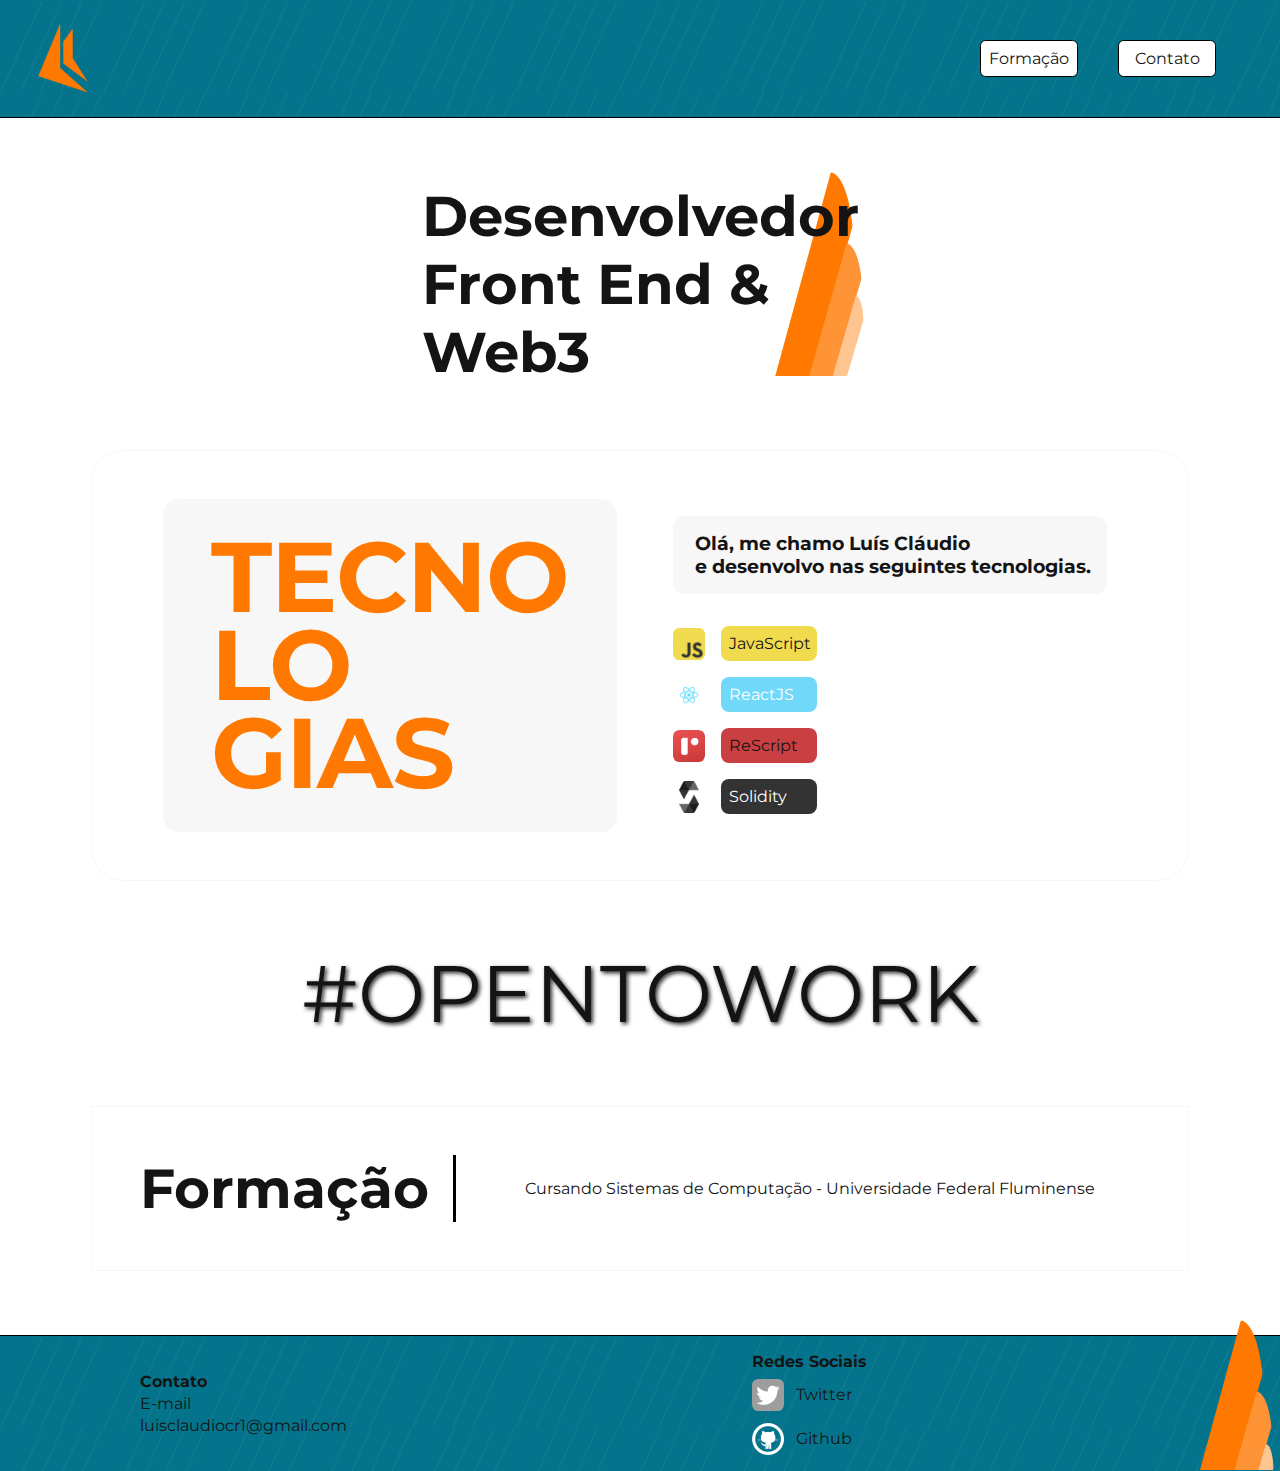
==== index.html @ eac50592 "commit inicial" ====
<!DOCTYPE html>
<html lang="pt-br">

<head>
  <meta charset="UTF-8">
  <meta http-equiv="X-UA-Compatible" content="IE=edge">
  <meta name="viewport" content="width=device-width, initial-scale=1.0">
  <link href="https://fonts.googleapis.com/css2?family=Montserrat:wght@400;700&display=swap" rel="stylesheet">
  <link rel="stylesheet" href="./style.css">
  <title>Portfólio</title>
</head>

<body>
  <header class="header">
    <img class="logo" src="img/logo.svg" alt="logo">
    <nav>
      <ul class="menu">
        <li><a href="#formacao">Formação</a></li>
        <li><a href="#contato">Contato</a></li>
      </ul>
    </nav>
  </header>
  <main>
    <div>
      <h1 class="title">Desenvolvedor <br>Front End &<br> Web3</h1>
    </div>
    <section class="main">
      <h2 class="tecnologies">Tecno<br>lo<br>gias</h2>
      <div class="container-tecnologies">
        <p class="tecnologies-title">Olá, me chamo Luís Cláudio<br> e desenvolvo nas seguintes tecnologias.</p>
        <ul class="tecnologies-list">
          <img src="img/js-icon.png" alt="">
          <li>JavaScript</li>
          <img src="img/react-icon.png" alt="">
          <li>ReactJS</li>
          <img src="img/rescript-icon.png" alt="">
          <li>ReScript</li>
          <img src="img/solidity-icon.png" alt="">
          <li>Solidity</li>
        </ul>
      </div>
    </section>
    <span class="open">#opentowork</span>
    <section>
      <div class="formation">
        <h3 class="formation-title" id="formacao">Formação</h3>
        <p class="formation-course">Cursando Sistemas de Computação - Universidade Federal Fluminense</p>
      </div>
    </section>
  </main>
  <footer class="footer" id="contato">
    <div class="footer-container">
      <div class="footer-contato">
        <h4 class="contato">Contato</h4>
        <span>E-mail</span>
        <span>luisclaudiocr1@gmail.com</span>
      </div>
      <div class="footer-redes">
        <h4 class="redes">Redes Sociais</h4>
        <div class="redes-list">
          <img src="img/twitter-icon.png" alt="">
          <a href="https://twitter.com/seaasnn" target="_blank">Twitter</a>
          <img src="img/github-icon.png" alt="">
          <a href="">Github</a>
        </div>
      </div>
    </div>
  </footer>
</body>

</html>
---- style.css ----
@import "./global.css";
@import "./header.css";
@import "./main.css";
@import "./second.css";
@import "./footer.css";
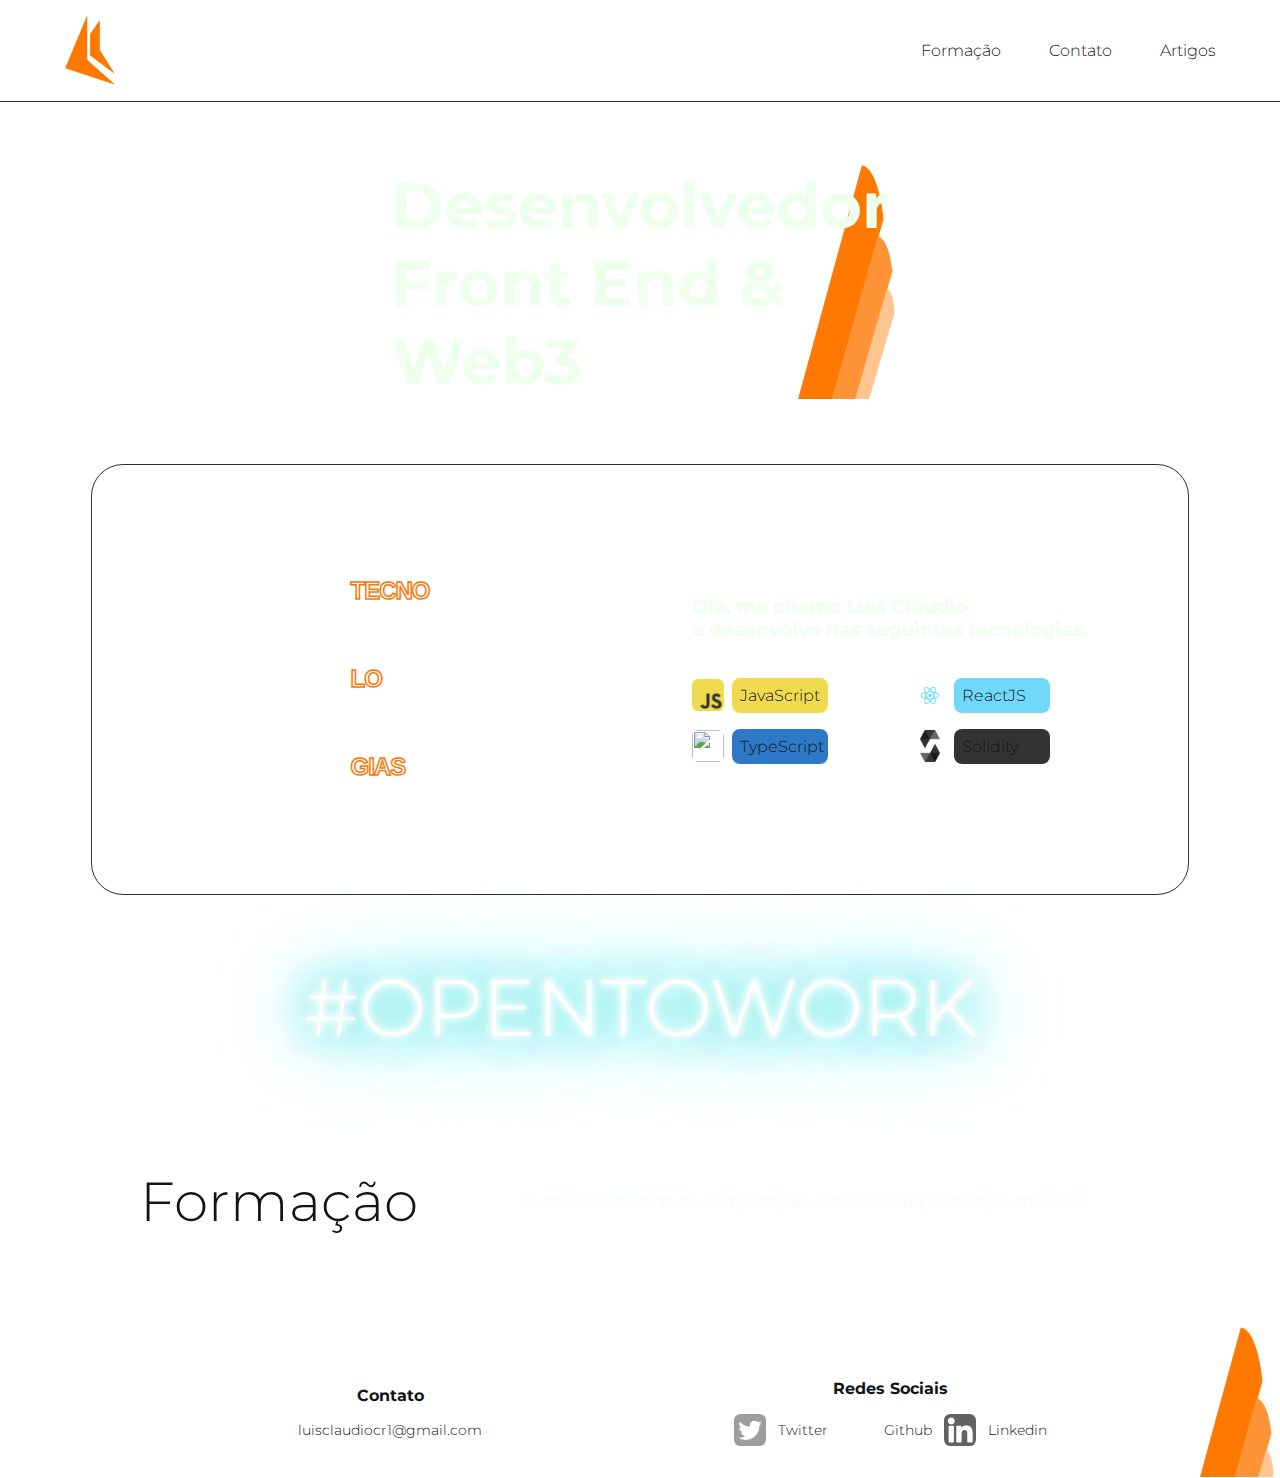
==== commit eb0929a4: "First commit" ====
--- a/index.html
+++ b/index.html
@@ -5,42 +5,59 @@
   <meta charset="UTF-8">
   <meta http-equiv="X-UA-Compatible" content="IE=edge">
   <meta name="viewport" content="width=device-width, initial-scale=1.0">
-  <link href="https://fonts.googleapis.com/css2?family=Montserrat:wght@400;700&display=swap" rel="stylesheet">
+  <link rel="preconnect" href="https://fonts.googleapis.com">
+  <link rel="preconnect" href="https://fonts.gstatic.com" crossorigin>
+  <link href="https://fonts.googleapis.com/css2?family=Montserrat:wght@300;400;700&display=swap" rel="stylesheet">
+  <link rel="shortcut icon" href="img/logo.svg" type="image/x-icon">
   <link rel="stylesheet" href="./style.css">
   <title>Portfólio</title>
 </head>
 
 <body>
-  <header class="header">
-    <img class="logo" src="img/logo.svg" alt="logo">
+  <header class="header grid">
+    <svg class="logo color-1" width="51" height="69" viewBox="0 0 51 69" fill="none" xmlns="http://www.w3.org/2000/svg">
+      <path d="M1.5 52L23 0.5V44L50 68L1.5 52Z" fill="#FF7800" />
+      <path d="M26.5 18L35.5 5V34L50 57L26.5 39.5V18Z" fill="#FF7800" />
+      <path d="M1.5 52L23 0.5V44L50 68L1.5 52Z" stroke="#FF7800" stroke-opacity="0.4" />
+      <path d="M26.5 18L35.5 5V34L50 57L26.5 39.5V18Z" stroke="#FF7800" stroke-opacity="0.4" />
+    </svg>
     <nav>
-      <ul class="menu">
+      <ul class="menu flex">
         <li><a href="#formacao">Formação</a></li>
         <li><a href="#contato">Contato</a></li>
+        <li><a href="artigos.html">Artigos</a></li>
       </ul>
     </nav>
   </header>
   <main>
     <div>
-      <h1 class="title">Desenvolvedor <br>Front End &<br> Web3</h1>
+      <h1 class="title color-3 grid">Desenvolvedor <br>Front End &<br> Web3</h1>
     </div>
-    <section class="main">
+    <section class="main grid width">
       <h2 class="tecnologies">Tecno<br>lo<br>gias</h2>
-      <div class="container-tecnologies">
-        <p class="tecnologies-title">Olá, me chamo Luís Cláudio<br> e desenvolvo nas seguintes tecnologias.</p>
-        <ul class="tecnologies-list">
-          <img src="img/js-icon.png" alt="">
-          <li>JavaScript</li>
-          <img src="img/react-icon.png" alt="">
-          <li>ReactJS</li>
-          <img src="img/rescript-icon.png" alt="">
-          <li>ReScript</li>
-          <img src="img/solidity-icon.png" alt="">
-          <li>Solidity</li>
-        </ul>
+      <div class="container-tecnologies grid">
+        <p class="tecnologies-p1 color-3 font-s1-mob">Olá, me chamo Luís Cláudio<br> e desenvolvo nas seguintes tecnologias.</p>
+        <div class="tecnologies-list grid">
+          <div>
+            <img src="img/js-icon.png" alt="" width="32px">
+            <span>JavaScript</span>
+          </div>
+          <div>
+            <img src="img/react-icon.png" alt="" width="32px">
+            <span>ReactJS</span>
+          </div>
+          <div>
+            <img src="img/typescript-icon.svg" alt="" width="32px">
+            <span>TypeScript</span>
+          </div>
+          <div>
+            <img src="img/solidity-icon.png" alt="" width="32px">
+            <span>Solidity</span>
+          </div>
+        </div>
       </div>
     </section>
-    <span class="open">#opentowork</span>
+    <span class="open width">#opentowork</span>
     <section>
       <div class="formation">
         <h3 class="formation-title" id="formacao">Formação</h3>
@@ -52,16 +69,17 @@
     <div class="footer-container">
       <div class="footer-contato">
         <h4 class="contato">Contato</h4>
-        <span>E-mail</span>
         <span>luisclaudiocr1@gmail.com</span>
       </div>
       <div class="footer-redes">
         <h4 class="redes">Redes Sociais</h4>
         <div class="redes-list">
-          <img src="img/twitter-icon.png" alt="">
+          <img src="img/twitter-icon.png" alt="" width="32px">
           <a href="https://twitter.com/seaasnn" target="_blank">Twitter</a>
-          <img src="img/github-icon.png" alt="">
-          <a href="">Github</a>
+          <img src="img/github-icon.png" alt="" width="32px">
+          <a href="https://github.com/luisclaudiocr" target="_blank">Github</a>
+          <img src="img/linkedin.png" alt="" width="32px">
+          <a href="https://www.linkedin.com/in/luisclaudiocorrea/" target="_blank">Linkedin</a>
         </div>
       </div>
     </div>
--- a/style.css
+++ b/style.css
@@ -1,3 +1,4 @@
+@import "./component.css";
 @import "./global.css";
 @import "./header.css";
 @import "./main.css";
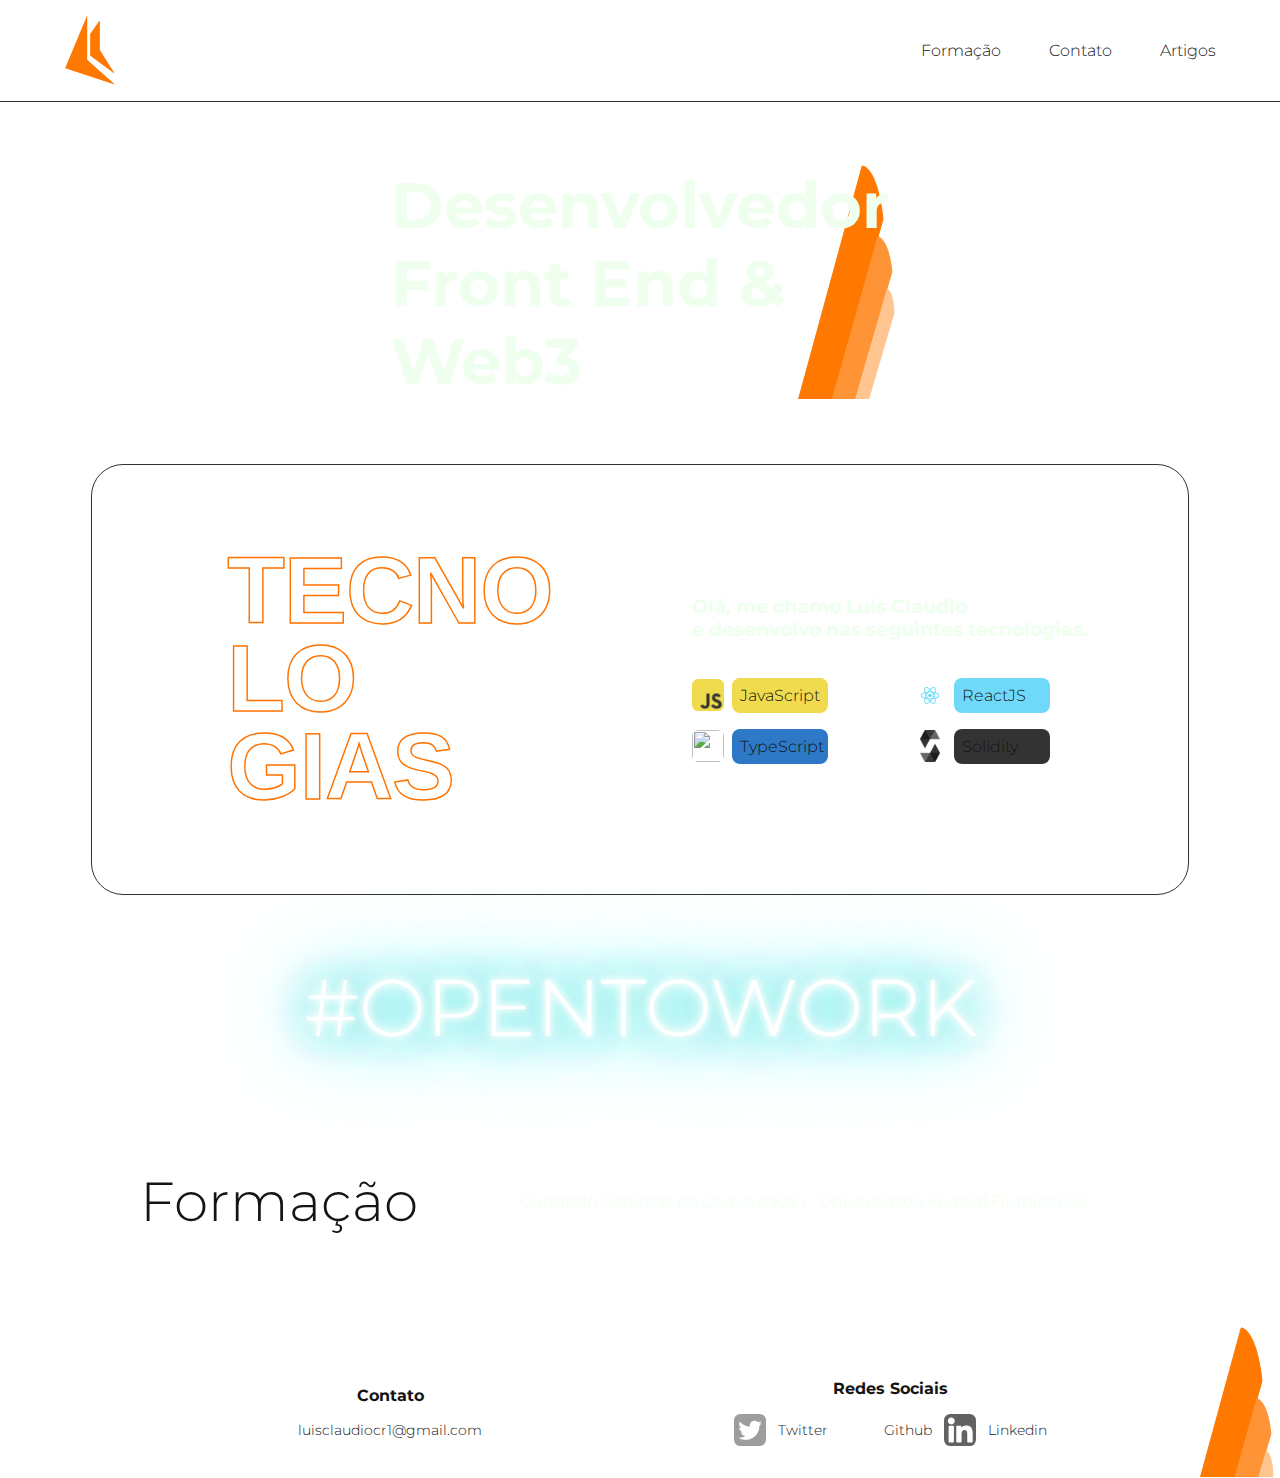
==== commit f3366243: "edit main-title" ====
--- a/index.html
+++ b/index.html
@@ -34,7 +34,7 @@
       <h1 class="title color-3 grid">Desenvolvedor <br>Front End &<br> Web3</h1>
     </div>
     <section class="main grid width">
-      <h2 class="tecnologies">Tecno<br>lo<br>gias</h2>
+      <h2 class="tecnologies font-title">Tecno<br>lo<br>gias</h2>
       <div class="container-tecnologies grid">
         <p class="tecnologies-p1 color-3 font-s1-mob">Olá, me chamo Luís Cláudio<br> e desenvolvo nas seguintes tecnologias.</p>
         <div class="tecnologies-list grid">
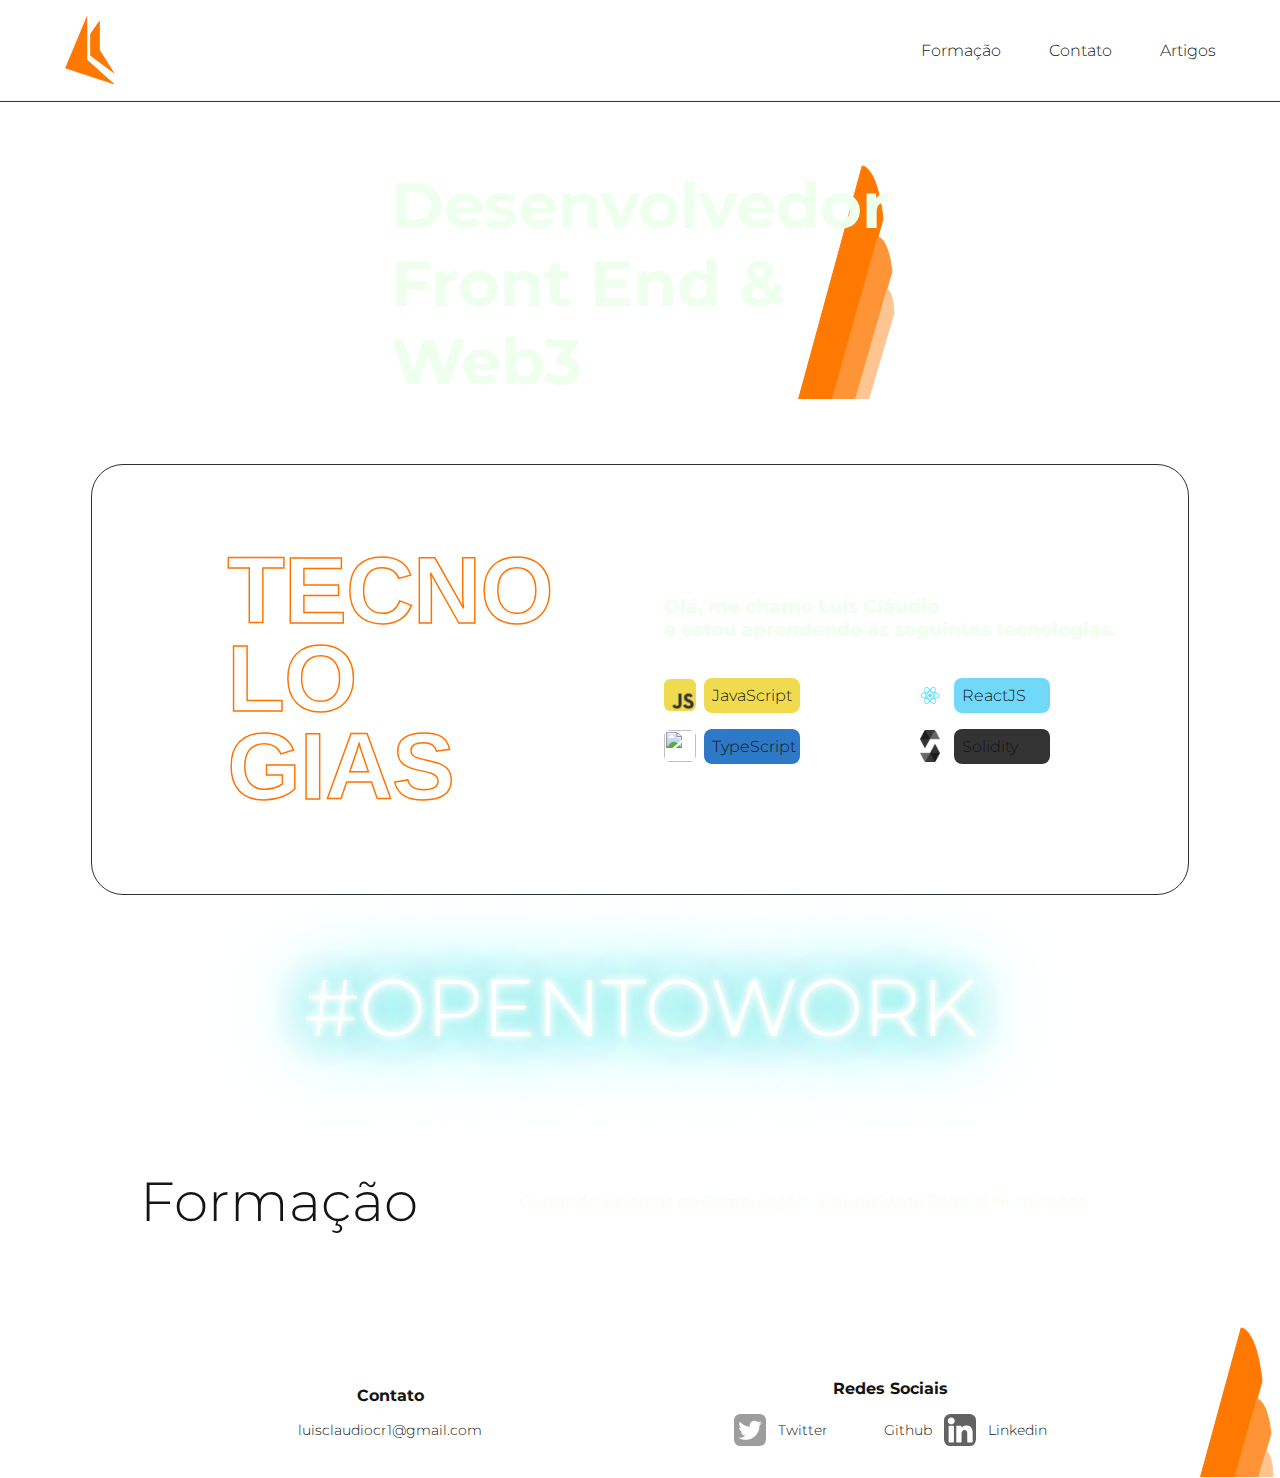
==== commit 1ff983ea: "edit tecnologies html" ====
--- a/index.html
+++ b/index.html
@@ -36,7 +36,7 @@
     <section class="main grid width">
       <h2 class="tecnologies font-title">Tecno<br>lo<br>gias</h2>
       <div class="container-tecnologies grid">
-        <p class="tecnologies-p1 color-3 font-s1-mob">Olá, me chamo Luís Cláudio<br> e desenvolvo nas seguintes tecnologias.</p>
+        <p class="tecnologies-p1 color-3 font-s1-mob">Olá, me chamo Luís Cláudio<br> e estou aprendendo as seguintes tecnologias.</p>
         <div class="tecnologies-list grid">
           <div>
             <img src="img/js-icon.png" alt="" width="32px">
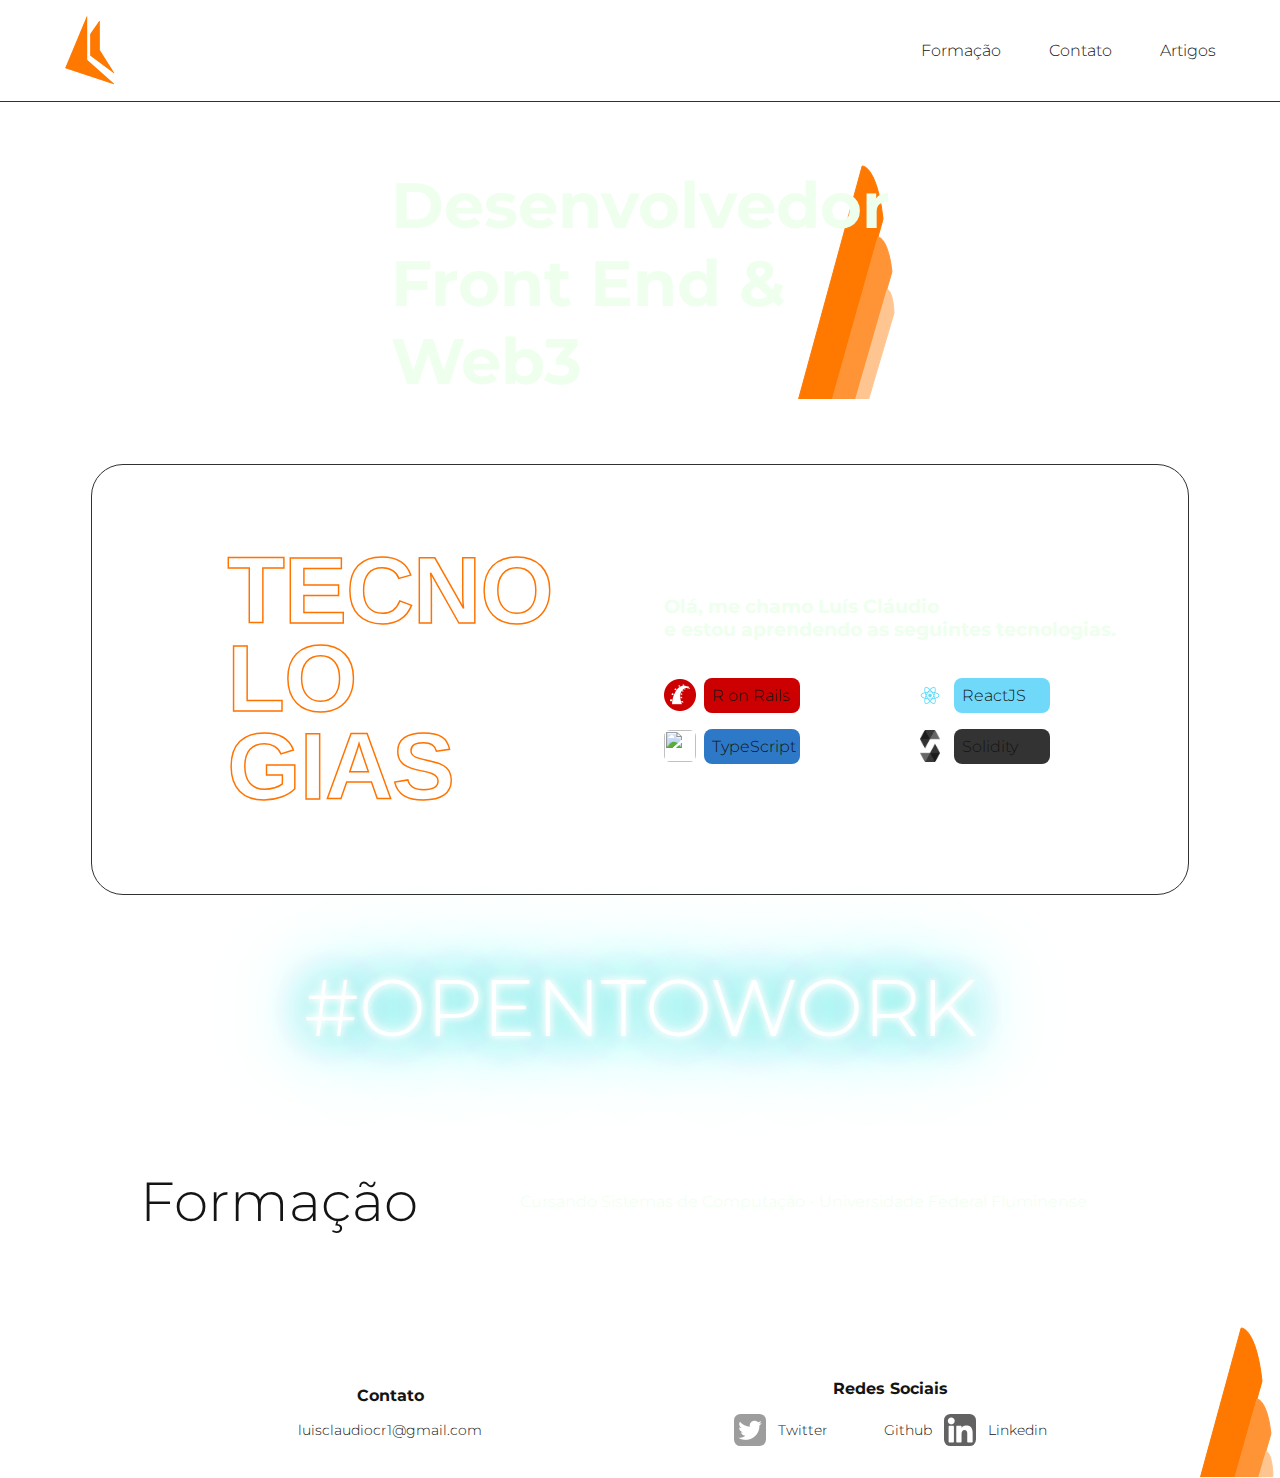
==== commit bf6a2874: "edit languages" ====
--- a/index.html
+++ b/index.html
@@ -39,8 +39,8 @@
         <p class="tecnologies-p1 color-3 font-s1-mob">Olá, me chamo Luís Cláudio<br> e estou aprendendo as seguintes tecnologias.</p>
         <div class="tecnologies-list grid">
           <div>
-            <img src="img/js-icon.png" alt="" width="32px">
-            <span>JavaScript</span>
+            <img src="img/ruby-icon.png" alt="" width="32px">
+            <span>R on Rails</span>
           </div>
           <div>
             <img src="img/react-icon.png" alt="" width="32px">
